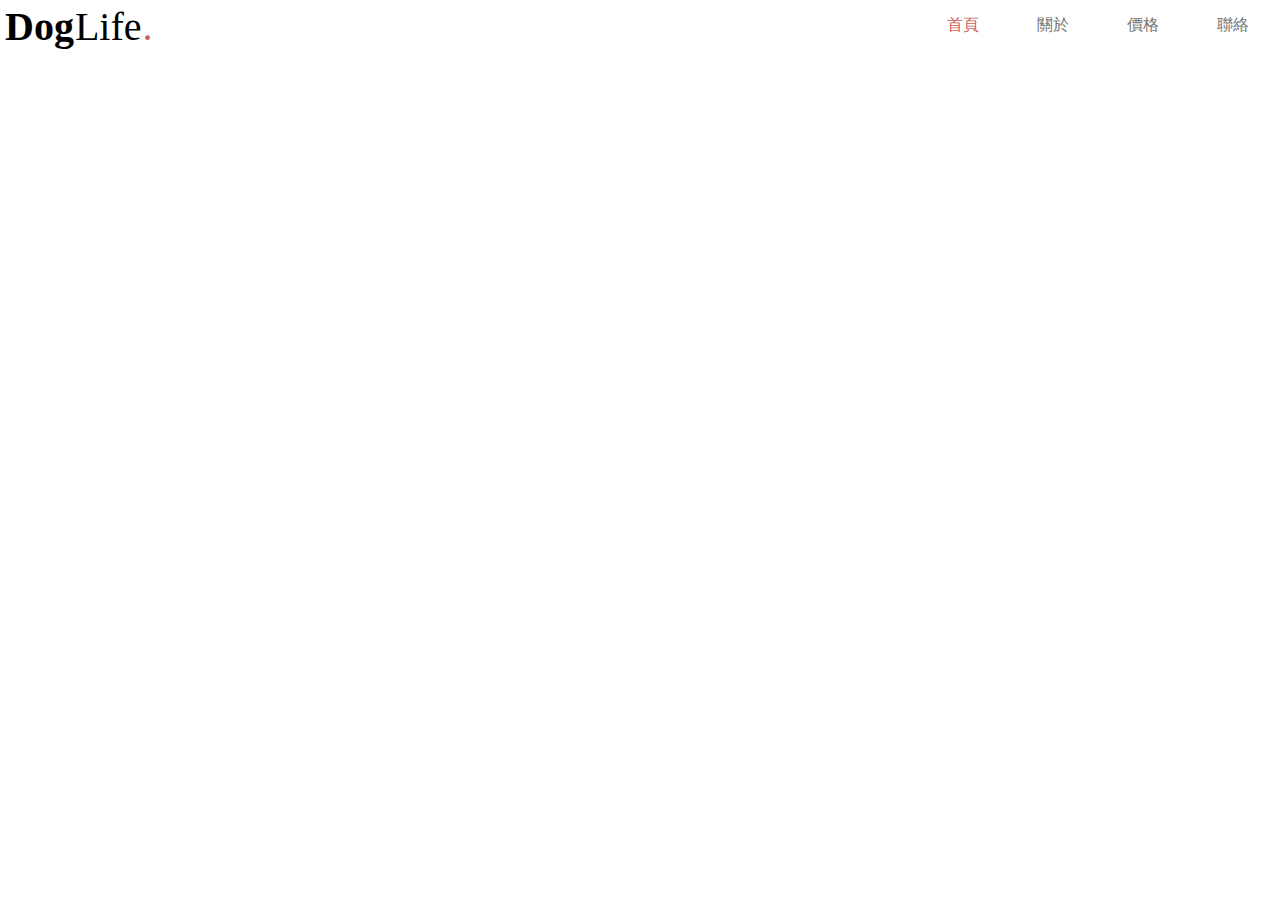
==== index.html @ d6ff0e01 "index.pug include" ====
<!DOCTYPE html>
<html lang="zh">
  <head>
    <meta charset="UTF-8"/>
    <title>DogLife.</title>
  </head>
  <body></body>
  <link rel="stylesheet" href="nav.css"/>
  <div class="nav"><span class="logo"><span class="big">Dog</span>Life<span class="red">.</span></span>
    <ul>
      <li><a class="red" href="#">首頁</a> </li>
      <li><a href="#">關於</a></li>
      <li><a href="#">價格</a></li>
      <li><a href="#">聯絡</a></li>
    </ul>
  </div>
</html>
---- nav.css ----
* {
    border: 0.5px solid rgba(0, 0, 0, 0);
    box-sizing: border-box;
    padding: 0;
    margin: 0;
    font-family: 微軟正黑體;
}
.nav ul {
    float: right;
}
.nav ul li {
    list-style: none;
    display: inline-block;
    padding: 10px 25px;
}
.nav .logo {
    font-size: 40px;
}
.nav .logo .big {
    font-weight: 900; 
}
.nav .logo .red, .nav ul li a.red {
    color: indianred;
}
.nav a  {
    text-decoration: none;
    color: #757575;
    font-weight: 500;
}
.nav a:hover {
    color: indianred;
}
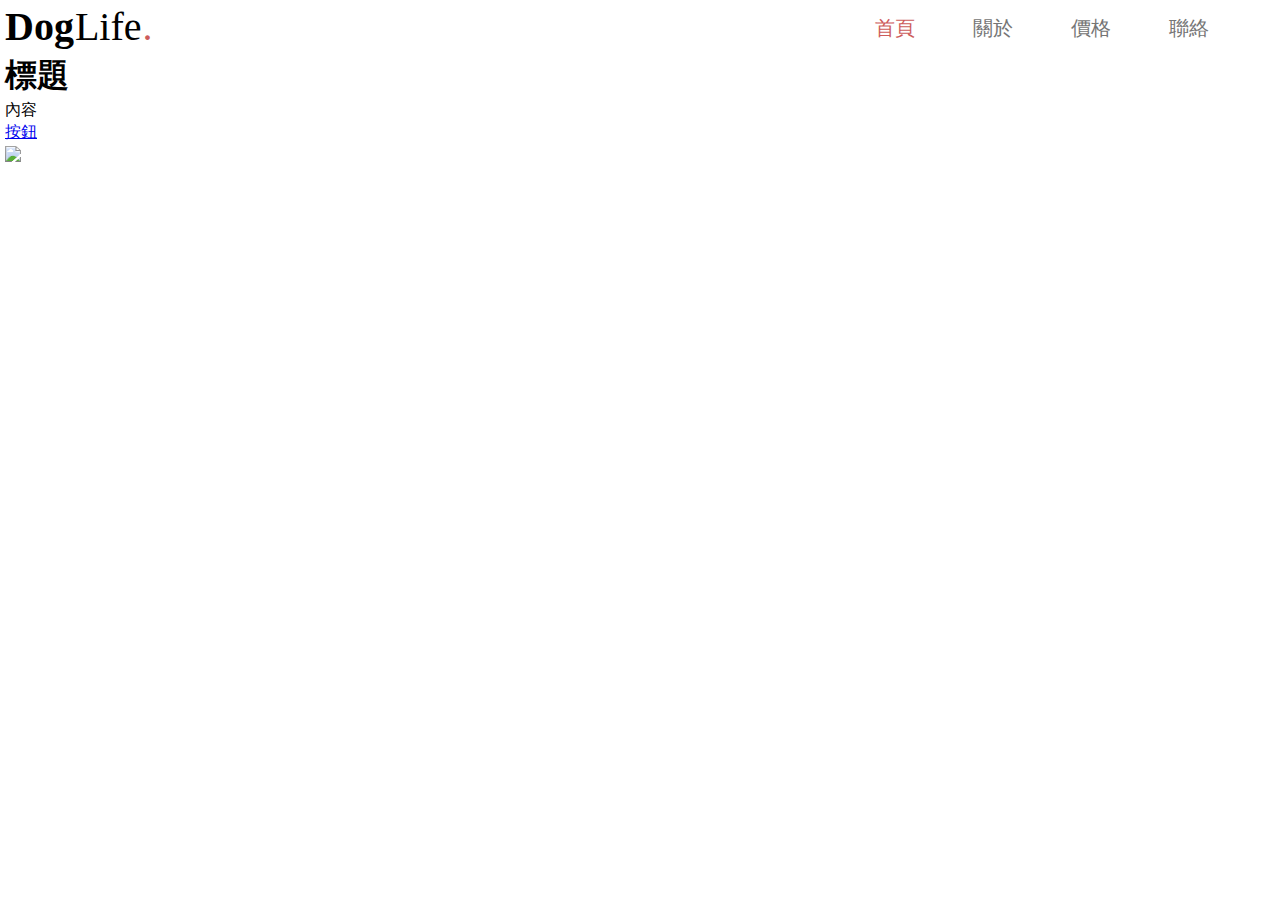
==== commit ff530747: "新增mixin CreateBox連結" ====
--- a/index.html
+++ b/index.html
@@ -4,14 +4,22 @@
     <meta charset="UTF-8"/>
     <title>DogLife.</title>
   </head>
-  <body></body>
-  <link rel="stylesheet" href="nav.css"/>
-  <div class="nav"><span class="logo"><span class="big">Dog</span>Life<span class="red">.</span></span>
-    <ul>
-      <li><a class="red" href="#">首頁</a> </li>
-      <li><a href="#">關於</a></li>
-      <li><a href="#">價格</a></li>
-      <li><a href="#">聯絡</a></li>
-    </ul>
-  </div>
+  <body>
+    <link rel="stylesheet" href="nav.css"/>
+    <div class="nav"><span class="logo"><span class="big">Dog</span>Life<span class="red">.</span></span>
+      <ul>
+        <li><a class="red" href="#">首頁</a> </li>
+        <li><a href="#">關於</a></li>
+        <li><a href="#">價格</a></li>
+        <li><a href="#">聯絡</a></li>
+      </ul>
+    </div>
+    <div class="box">
+      <div class="content">
+        <h1>標題</h1>
+        <p>內容</p><a href="#">按鈕</a>
+      </div>
+      <div class="picture"><img src="dog1.jpg"/></div>
+    </div>
+  </body>
 </html>--- a/nav.css
+++ b/nav.css
@@ -7,11 +7,13 @@
 }
 .nav ul {
     float: right;
+    margin-right: 40px;
 }
 .nav ul li {
     list-style: none;
     display: inline-block;
     padding: 10px 25px;
+    font-size: 20px;
 }
 .nav .logo {
     font-size: 40px;
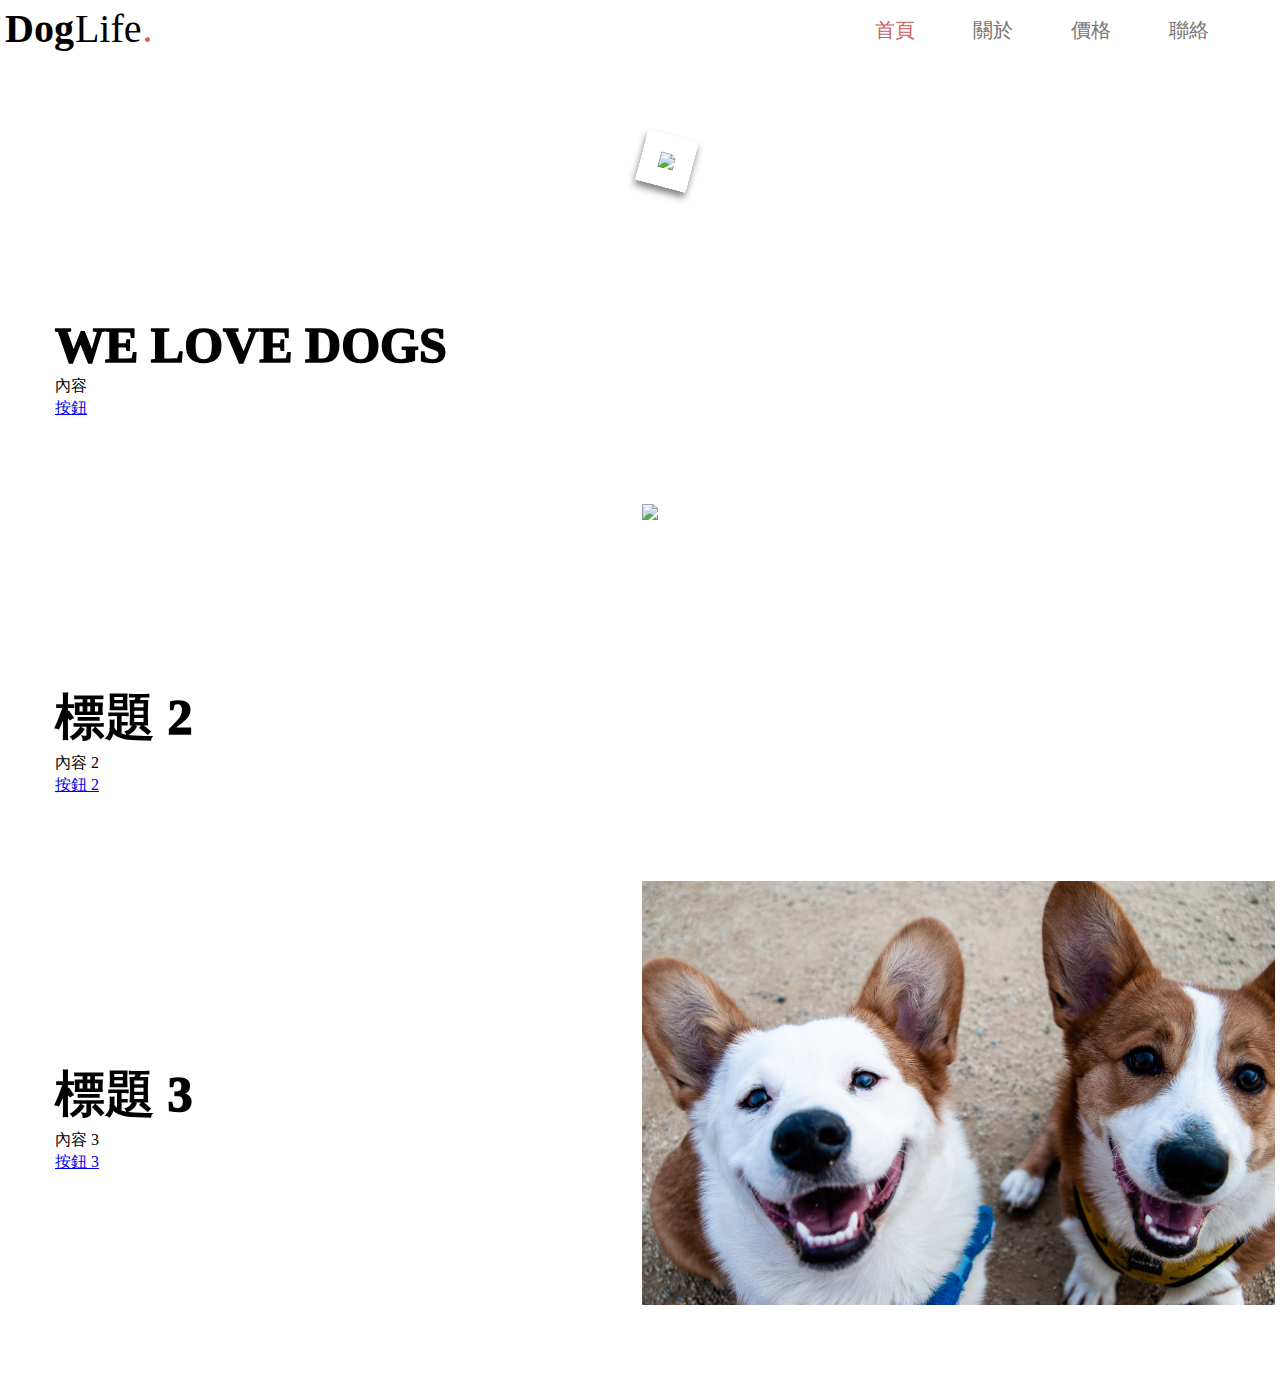
==== commit 1c22987c: "版面調整、置中對齊與變形 - 旋轉" ====
--- a/index.html
+++ b/index.html
@@ -4,6 +4,9 @@
     <meta charset="UTF-8"/>
     <title>DogLife.</title>
   </head>
+  <main>
+    <link rel="stylesheet" href="index.css"/>
+  </main>
   <body>
     <link rel="stylesheet" href="nav.css"/>
     <div class="nav"><span class="logo"><span class="big">Dog</span>Life<span class="red">.</span></span>
@@ -16,10 +19,24 @@
     </div>
     <div class="box">
       <div class="content">
-        <h1>標題</h1>
+        <h1>WE LOVE DOGS</h1>
         <p>內容</p><a href="#">按鈕</a>
       </div>
       <div class="picture"><img src="dog1.jpg"/></div>
     </div>
+    <div class="box">
+      <div class="content">
+        <h1>標題 2</h1>
+        <p>內容 2</p><a href="#">按鈕 2</a>
+      </div>
+      <div class="picture"><img src="dog2.jpg"/></div>
+    </div>
+    <div class="box">
+      <div class="content">
+        <h1>標題 3</h1>
+        <p>內容 3</p><a href="#">按鈕 3</a>
+      </div>
+      <div class="picture"><img src="dog3.jpg"/></div>
+    </div>
   </body>
 </html>--- a/index.css
+++ b/index.css
@@ -0,0 +1,27 @@
+.box {
+    display: grid;
+    grid-template-columns: 50% 50%;
+    margin: 80px 0;
+}
+main {
+    width: 80%;
+    margin: 0 auto; 
+}
+.box .picture img {
+    width: 100%;
+}
+.box .content {
+    margin-top: 180px;
+    margin-left: 50px;
+}
+.box .content h1 {
+    font-size: 50px;
+    font-weight: 990;
+}
+
+.box .picture img[src="dog1.jpg"] {
+    box-shadow: 0px 5px 7px rgba(0, 0, 0, 0.5);
+    border: 18px solid white;
+    width: 70%;
+    transform: rotate(15deg);
+}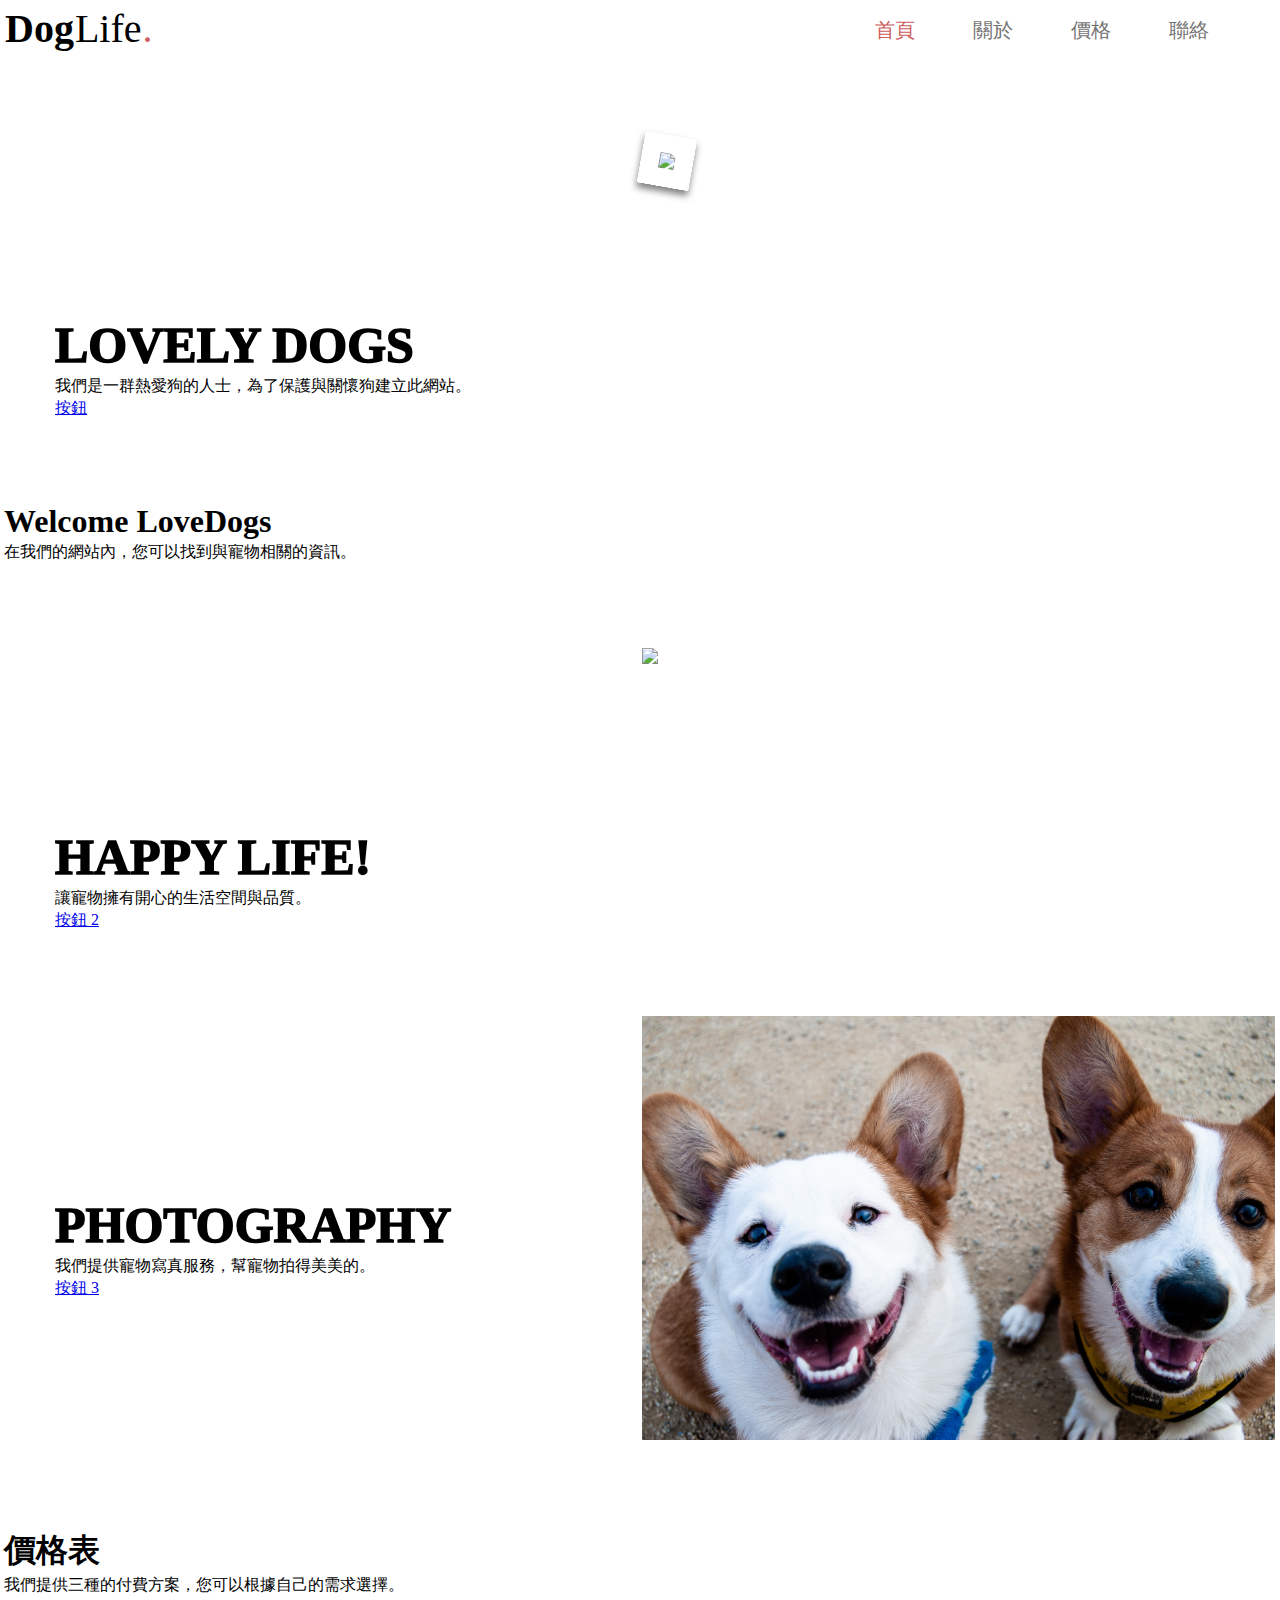
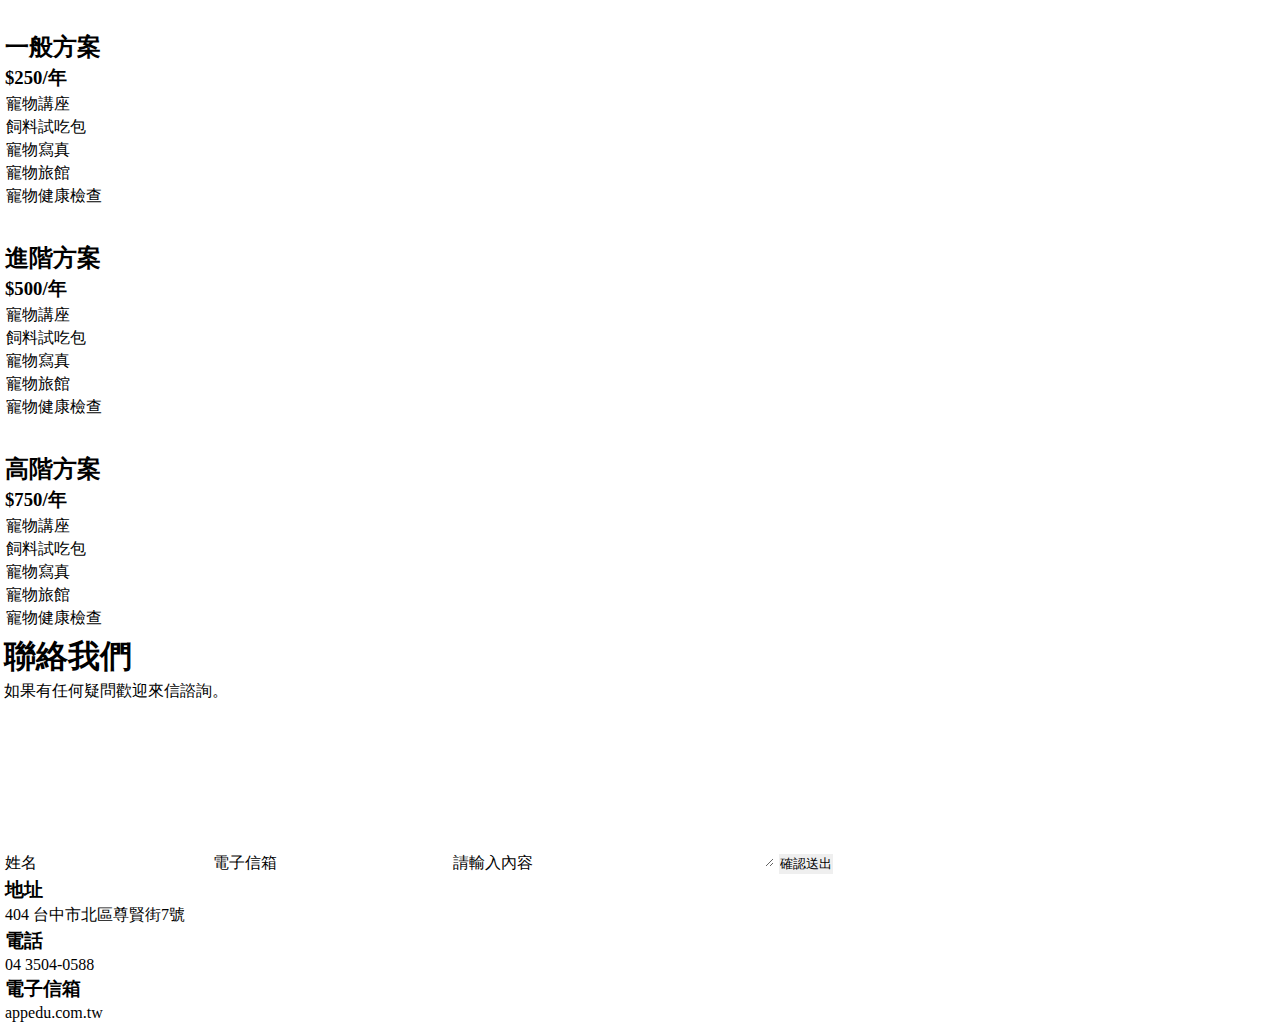
==== commit f386b184: "聯絡我們區塊完成" ====
--- a/index.html
+++ b/index.html
@@ -19,24 +19,90 @@
     </div>
     <div class="box">
       <div class="content">
-        <h1>WE LOVE DOGS</h1>
-        <p>內容</p><a href="#">按鈕</a>
+        <h1>LOVELY DOGS</h1>
+        <p>我們是一群熱愛狗的人士，為了保護與關懷狗建立此網站。</p><a href="#">按鈕</a>
       </div>
       <div class="picture"><img src="dog1.jpg"/></div>
     </div>
+    <div class="title">
+      <h1>Welcome LoveDogs</h1>
+      <p>在我們的網站內，您可以找到與寵物相關的資訊。</p>
+    </div>
     <div class="box">
       <div class="content">
-        <h1>標題 2</h1>
-        <p>內容 2</p><a href="#">按鈕 2</a>
+        <h1>HAPPY LIFE!</h1>
+        <p>讓寵物擁有開心的生活空間與品質。</p><a href="#">按鈕 2</a>
       </div>
       <div class="picture"><img src="dog2.jpg"/></div>
     </div>
     <div class="box">
       <div class="content">
-        <h1>標題 3</h1>
-        <p>內容 3</p><a href="#">按鈕 3</a>
+        <h1>PHOTOGRAPHY</h1>
+        <p>我們提供寵物寫真服務，幫寵物拍得美美的。</p><a href="#">按鈕 3</a>
       </div>
       <div class="picture"><img src="dog3.jpg"/></div>
     </div>
+    <div class="title">
+      <h1>價格表</h1>
+      <p>我們提供三種的付費方案，您可以根據自己的需求選擇。</p>
+    </div>
+    <div class="priceBox">
+      <div class="basic"><img src="bone.png"/>
+        <h2>一般方案</h2>
+        <h3>$250/年</h3>
+        <ul>
+          <li>寵物講座</li>
+          <li>飼料試吃包</li>
+          <li>寵物寫真</li>
+          <li>寵物旅館</li>
+          <li>寵物健康檢查</li>
+        </ul>
+      </div>
+      <div class="premium"><img src="bone.png"/><img src="bone.png"/>
+        <h2>進階方案</h2>
+        <h3>$500/年</h3>
+        <ul>
+          <li>寵物講座</li>
+          <li>飼料試吃包</li>
+          <li>寵物寫真</li>
+          <li>寵物旅館</li>
+          <li>寵物健康檢查</li>
+        </ul>
+      </div>
+      <div class="pro"><img src="bone.png"/><img src="bone.png"/><img src="bone.png"/>
+        <h2>高階方案</h2>
+        <h3>$750/年</h3>
+        <ul>
+          <li>寵物講座</li>
+          <li>飼料試吃包</li>
+          <li>寵物寫真</li>
+          <li>寵物旅館</li>
+          <li>寵物健康檢查</li>
+        </ul>
+      </div>
+    </div>
+    <div class="title">
+      <h1>聯絡我們</h1>
+      <p>如果有任何疑問歡迎來信諮詢。</p>
+    </div>
+    <div class="contact">
+      <form>
+        <label for="name">姓名</label>
+        <input type="text" id="name"/>
+        <label for="email">電子信箱</label>
+        <input type="email" id="email"/>
+        <label for="message">請輸入內容</label>
+        <textarea name="message" cols="30" rows="10"></textarea>
+        <input type="submit" value="確認送出"/>
+      </form>
+      <div class="text">
+        <h3>地址</h3>
+        <p>404 台中市北區尊賢街7號</p>
+        <h3>電話</h3>
+        <p>04 3504-0588</p>
+        <h3>電子信箱</h3>
+        <p> appedu.com.tw    </p>
+      </div>
+    </div>
   </body>
 </html>--- a/index.css
+++ b/index.css
@@ -23,5 +23,5 @@
     box-shadow: 0px 5px 7px rgba(0, 0, 0, 0.5);
     border: 18px solid white;
     width: 70%;
-    transform: rotate(15deg);
+    transform: rotate(10deg);
 }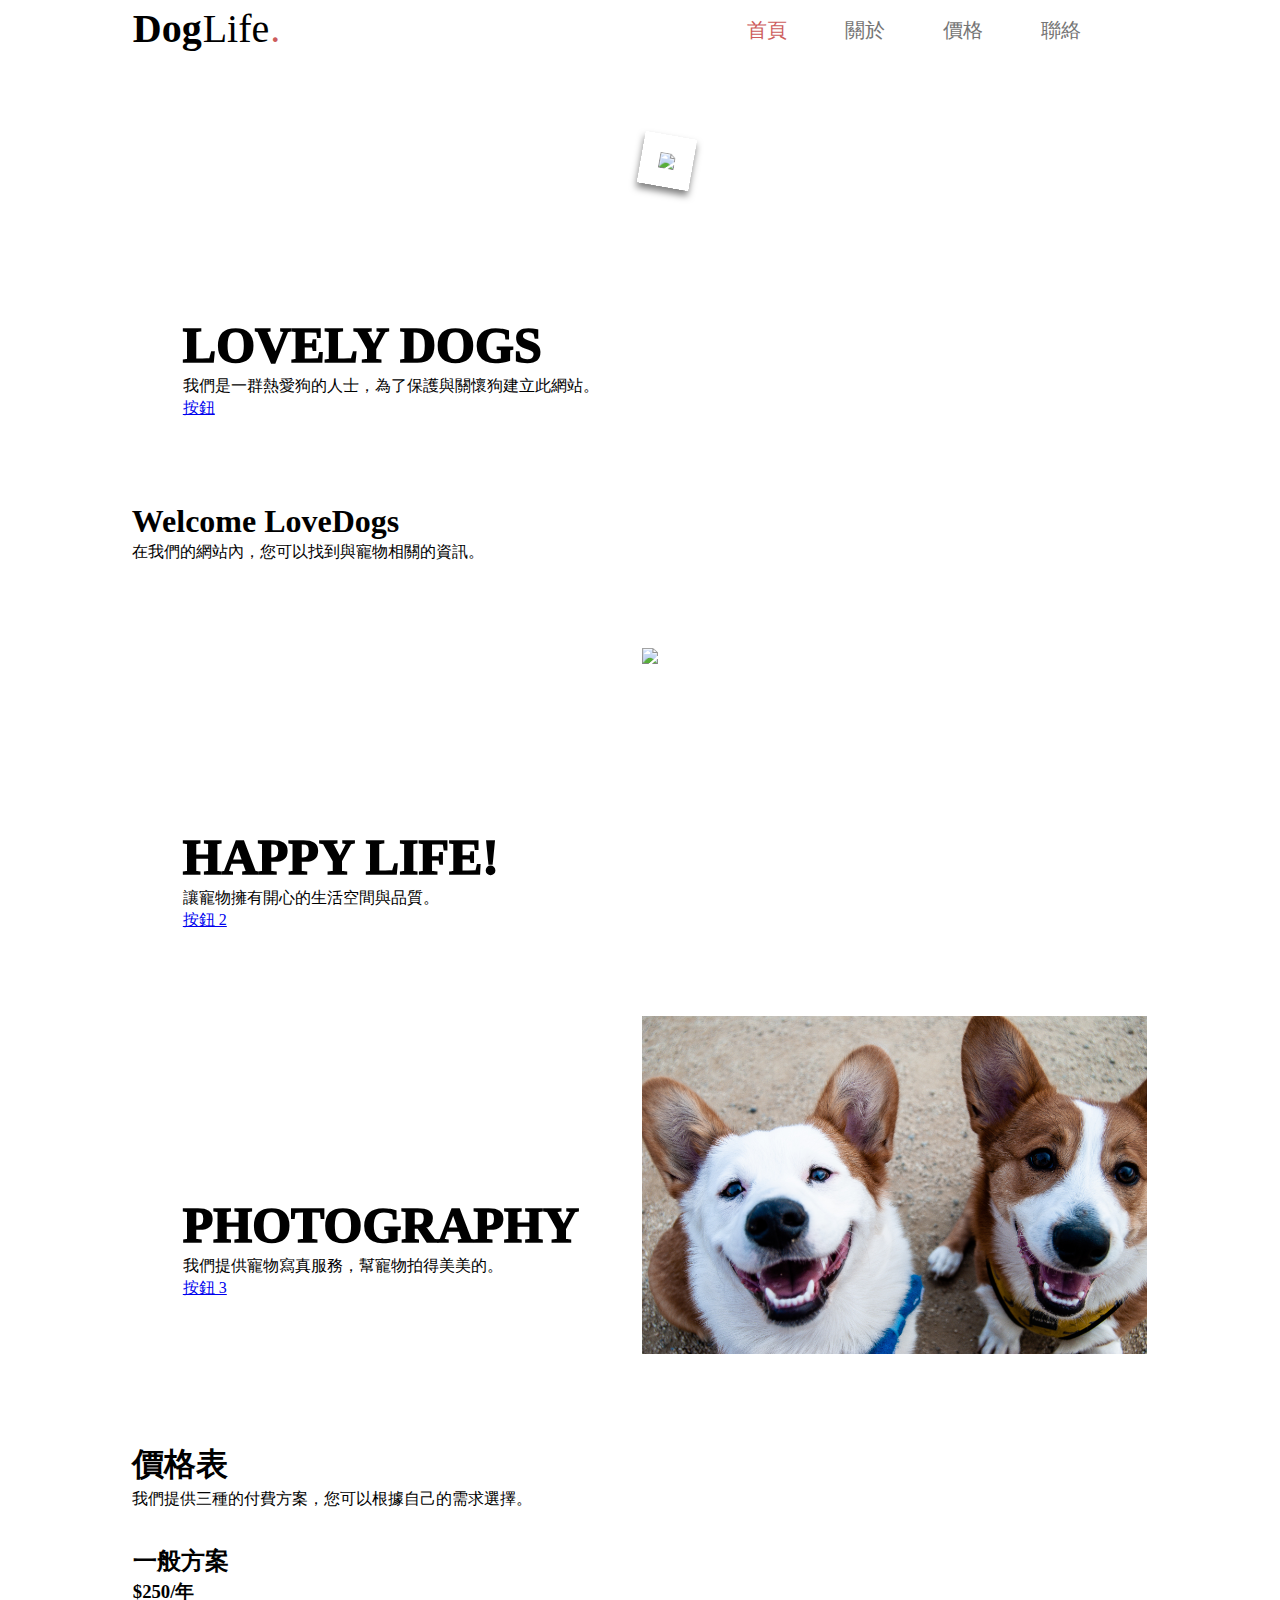
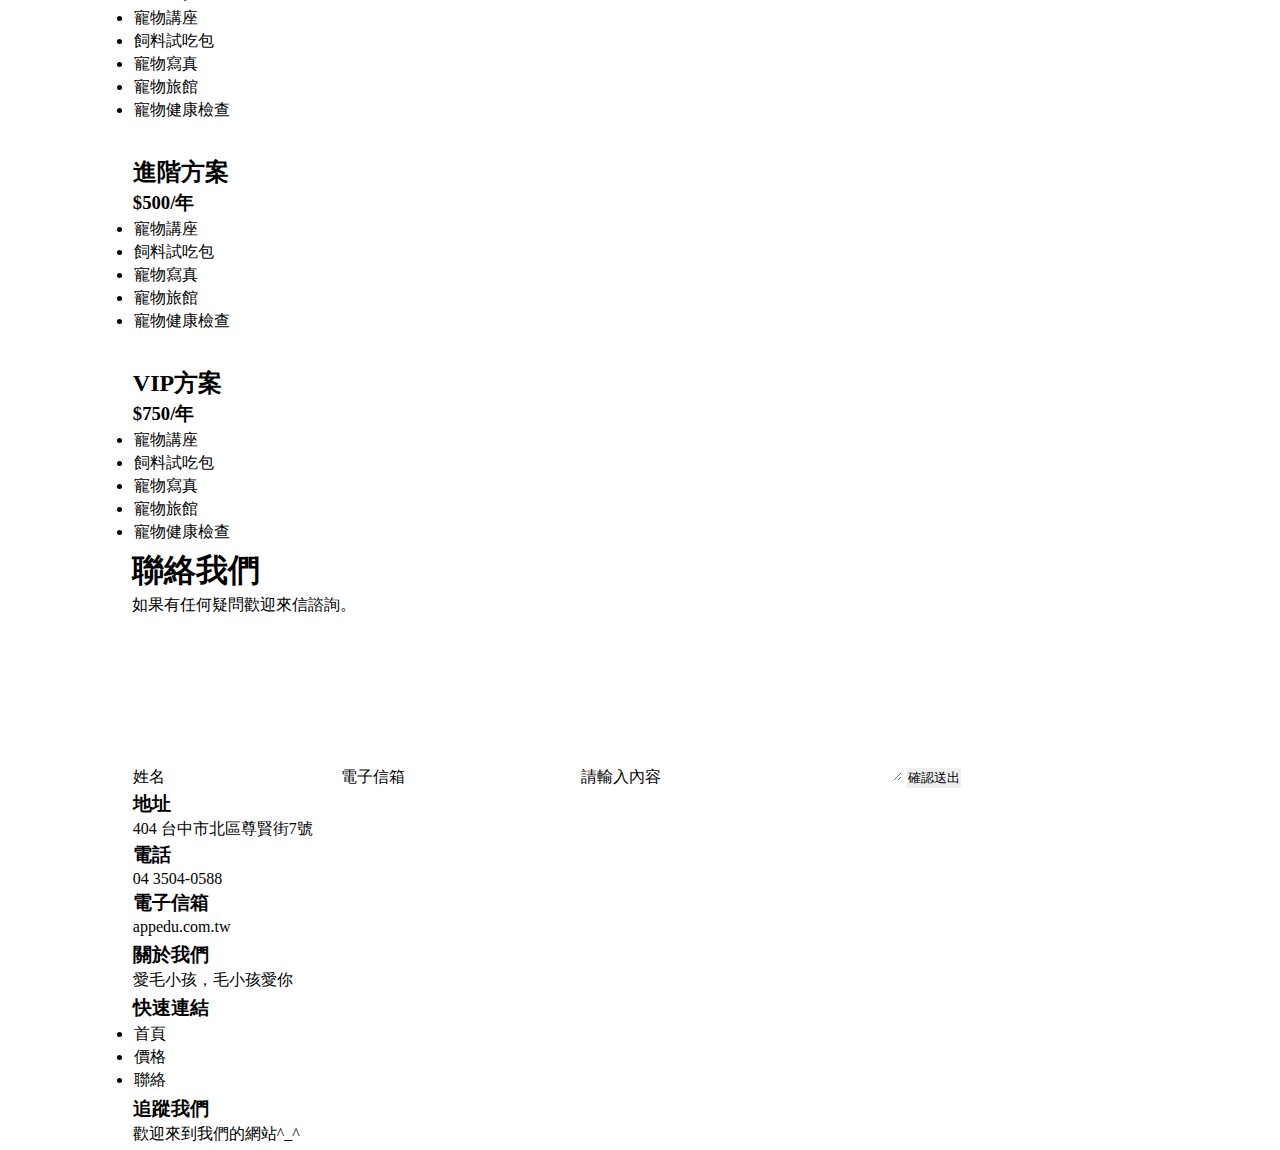
==== commit 6ad46740: "footer區塊完成" ====
--- a/index.html
+++ b/index.html
@@ -70,7 +70,7 @@
         </ul>
       </div>
       <div class="pro"><img src="bone.png"/><img src="bone.png"/><img src="bone.png"/>
-        <h2>高階方案</h2>
+        <h2>VIP方案</h2>
         <h3>$750/年</h3>
         <ul>
           <li>寵物講座</li>
@@ -104,5 +104,23 @@
         <p> appedu.com.tw    </p>
       </div>
     </div>
+    <footer>
+      <div class="smallBox">
+        <h3>關於我們</h3>
+        <p>愛毛小孩，毛小孩愛你</p>
+      </div>
+      <div class="smallBox">
+        <h3>快速連結</h3>
+        <ul> 
+          <li>首頁</li>
+          <li>價格</li>
+          <li>聯絡</li>
+        </ul>
+      </div>
+      <div class="smallBox">
+        <h3>追蹤我們</h3>
+        <p>歡迎來到我們的網站^_^   </p>
+      </div>
+    </footer>
   </body>
 </html>--- a/index.css
+++ b/index.css
@@ -3,7 +3,7 @@
     grid-template-columns: 50% 50%;
     margin: 80px 0;
 }
-main {
+body {
     width: 80%;
     margin: 0 auto; 
 }
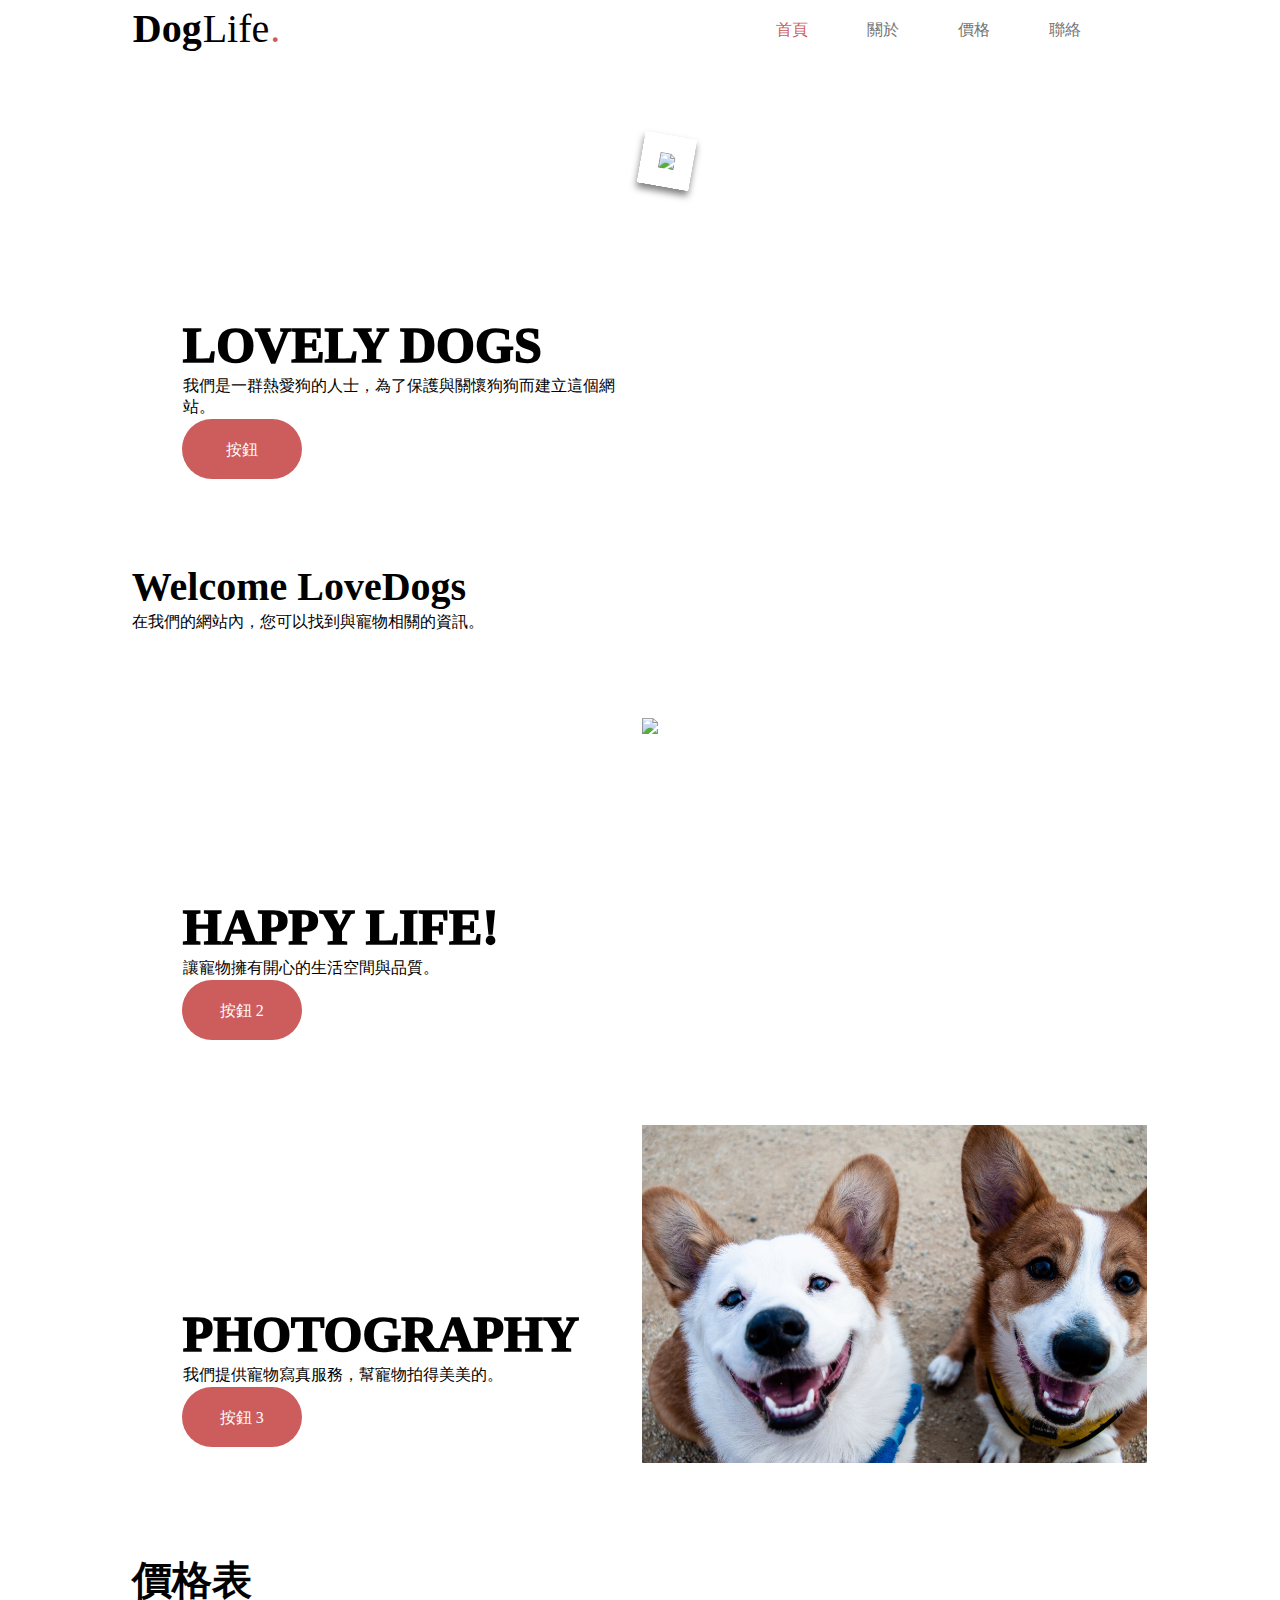
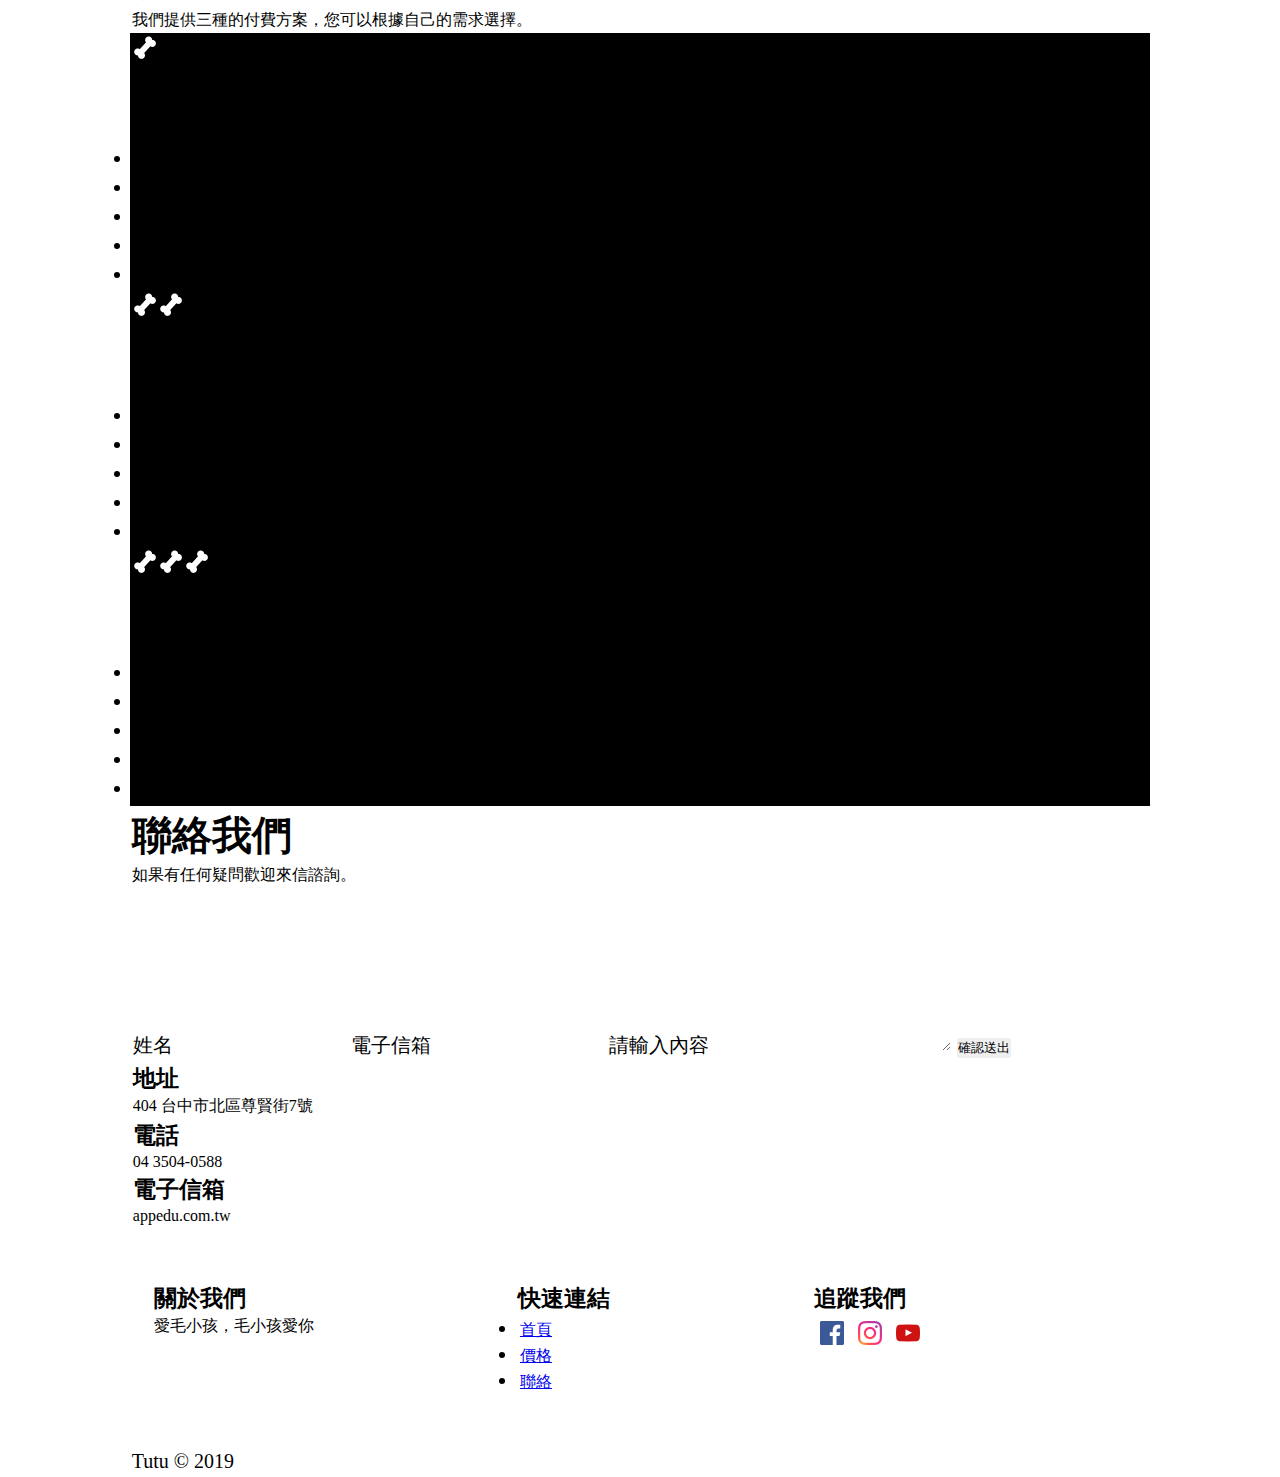
==== commit 90cdccfd: "完成按鈕css" ====
--- a/index.html
+++ b/index.html
@@ -20,7 +20,7 @@
     <div class="box">
       <div class="content">
         <h1>LOVELY DOGS</h1>
-        <p>我們是一群熱愛狗的人士，為了保護與關懷狗建立此網站。</p><a href="#">按鈕</a>
+        <p>我們是一群熱愛狗的人士，為了保護與關懷狗狗而建立這個網站。</p><a class="button" href="#">按鈕</a>
       </div>
       <div class="picture"><img src="dog1.jpg"/></div>
     </div>
@@ -31,14 +31,14 @@
     <div class="box">
       <div class="content">
         <h1>HAPPY LIFE!</h1>
-        <p>讓寵物擁有開心的生活空間與品質。</p><a href="#">按鈕 2</a>
+        <p>讓寵物擁有開心的生活空間與品質。</p><a class="button" href="#">按鈕 2</a>
       </div>
       <div class="picture"><img src="dog2.jpg"/></div>
     </div>
     <div class="box">
       <div class="content">
         <h1>PHOTOGRAPHY</h1>
-        <p>我們提供寵物寫真服務，幫寵物拍得美美的。</p><a href="#">按鈕 3</a>
+        <p>我們提供寵物寫真服務，幫寵物拍得美美的。</p><a class="button" href="#">按鈕 3</a>
       </div>
       <div class="picture"><img src="dog3.jpg"/></div>
     </div>
@@ -105,22 +105,25 @@
       </div>
     </div>
     <footer>
-      <div class="smallBox">
-        <h3>關於我們</h3>
-        <p>愛毛小孩，毛小孩愛你</p>
+      <div class="footerBox">
+        <div class="smallBox">
+          <h3>關於我們</h3>
+          <p>愛毛小孩，毛小孩愛你</p>
+        </div>
+        <div class="smallBox">
+          <h3>快速連結</h3>
+          <ul> 
+            <li><a href="#">首頁</a></li>
+            <li><a href="#">價格</a></li>
+            <li><a href="#">聯絡</a></li>
+          </ul>
+        </div>
+        <div class="smallBox">
+          <h3>追蹤我們</h3><a href="#"><img src="fb.png" alt="faebook"/></a><a href="#"><img src="ig.png" alt="instagram"/></a><a href="#"><img src="yt.png" alt="youtube"/></a>
+        </div>
       </div>
-      <div class="smallBox">
-        <h3>快速連結</h3>
-        <ul> 
-          <li>首頁</li>
-          <li>價格</li>
-          <li>聯絡</li>
-        </ul>
-      </div>
-      <div class="smallBox">
-        <h3>追蹤我們</h3>
-        <p>歡迎來到我們的網站^_^   </p>
-      </div>
+      <hr/>
+      <div class="copyright">Tutu &copy; 2019</div>
     </footer>
   </body>
 </html>--- a/index.css
+++ b/index.css
@@ -3,10 +3,7 @@
     grid-template-columns: 50% 50%;
     margin: 80px 0;
 }
-body {
-    width: 80%;
-    margin: 0 auto; 
-}
+
 .box .picture img {
     width: 100%;
 }
@@ -24,4 +21,55 @@
     border: 18px solid white;
     width: 70%;
     transform: rotate(10deg);
+}
+
+/* 調整文字大小 */
+body {
+    width: 80%;
+    margin: 0 auto; 
+    font-size: 20px;
+}
+h1 {
+    font-size: 2em;
+}
+p {
+    font-size: 0.8em;
+}
+a {
+    font-size: 0.8em;
+}
+
+
+/* 價格區 */
+.priceBox {
+    background-color: #000;
+}
+
+/* footer */
+.footerBox {
+    display: grid;
+    grid-template-columns: auto auto auto;
+    margin: 50px 20px;
+}
+
+.smallBox img {
+    margin: 5px;
+}
+
+/* 按鈕 */
+.button {
+    display: inline-block;
+    background-color: indianred;
+    width: 120px;
+    height: 60px;
+    line-height: 60px;
+    text-align: center;
+    border-radius: 60px; 
+    color: #fff;
+    text-decoration: none;
+    font-size: 16px;
+}
+
+.button:hover {
+    background-color: #333;
 }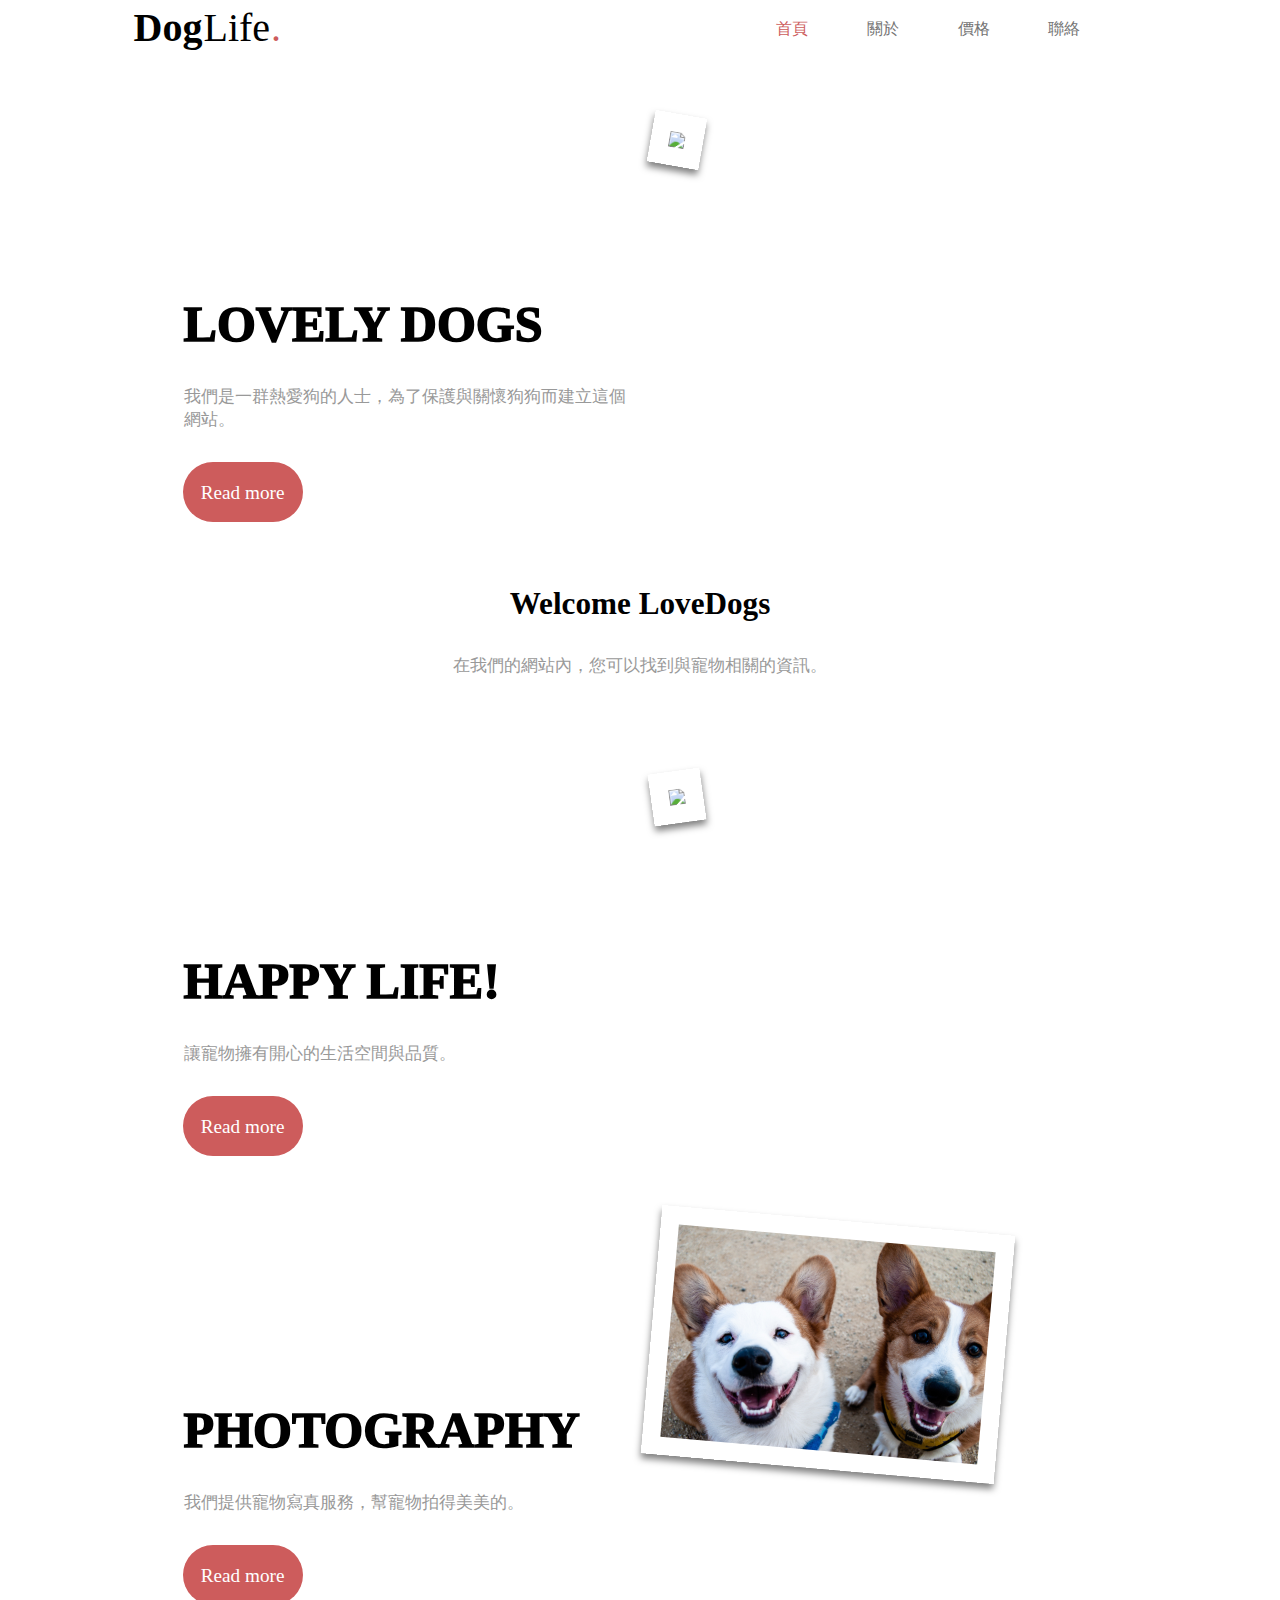
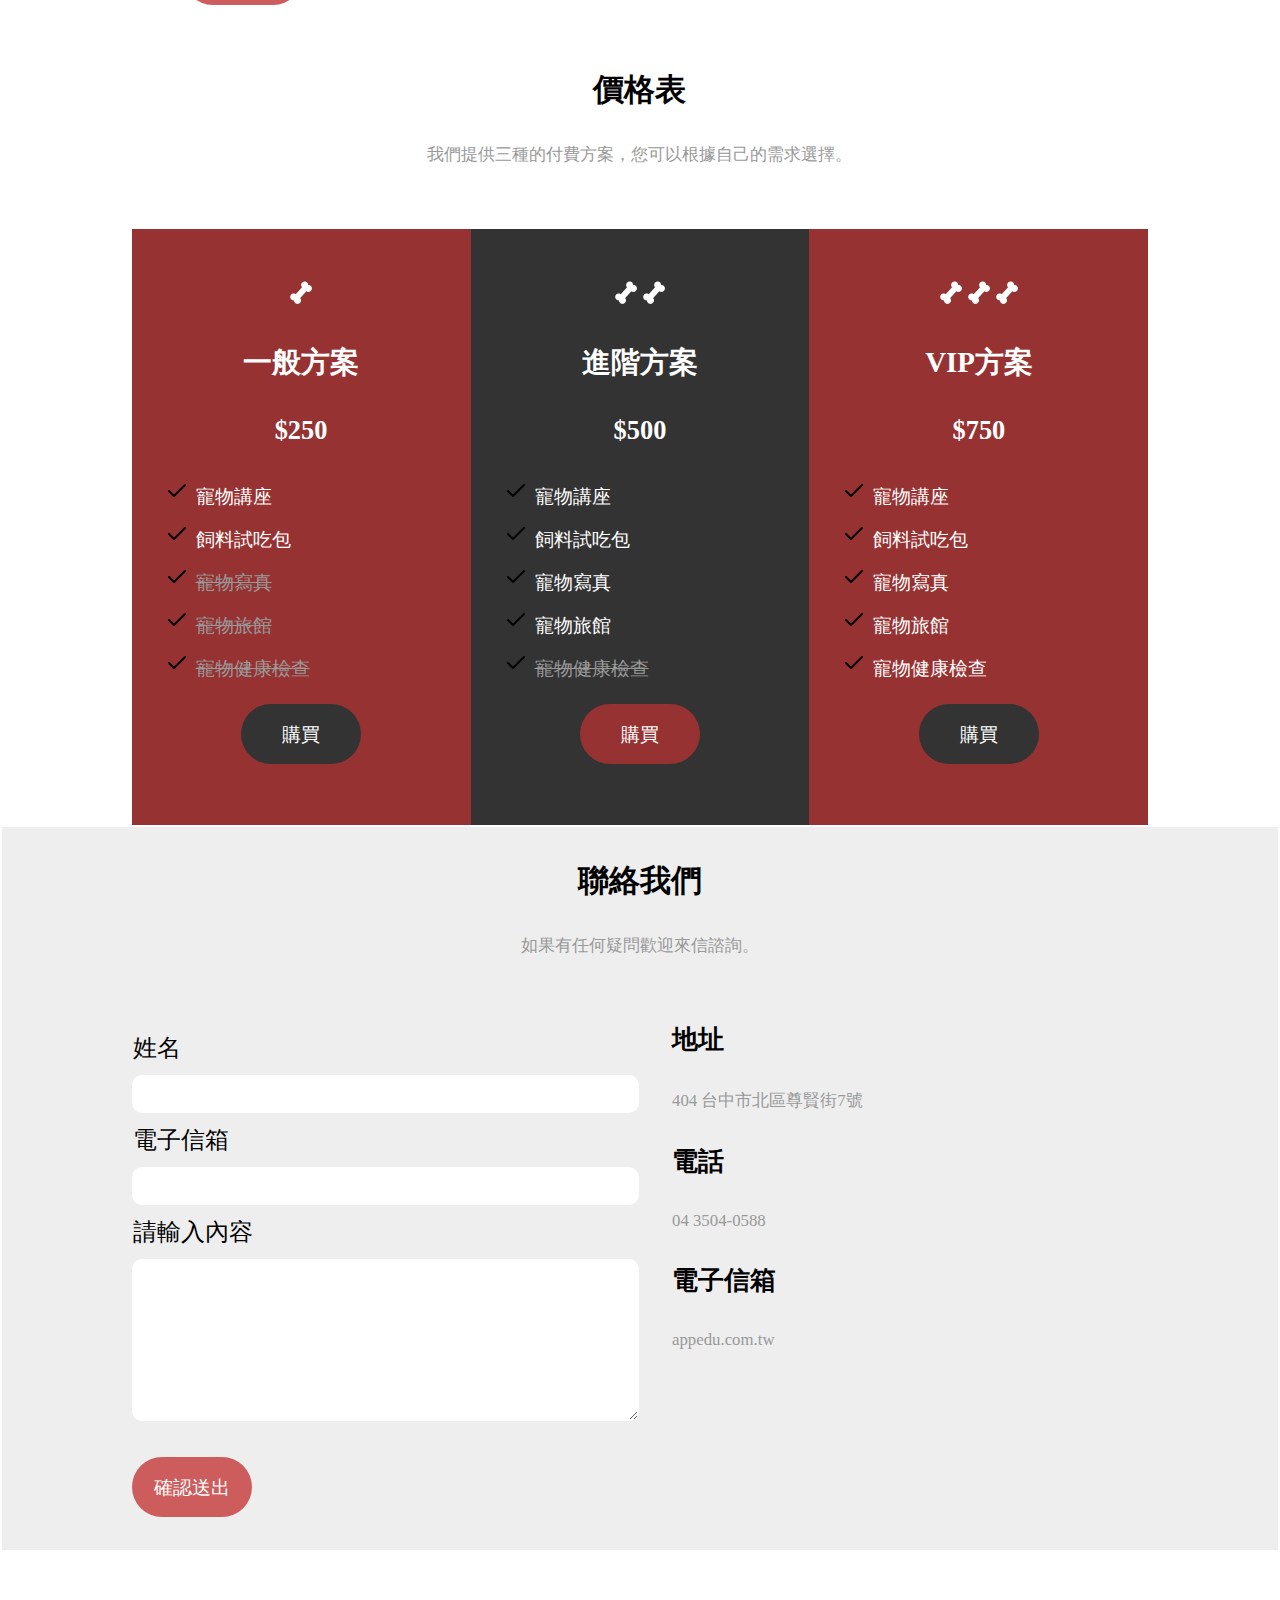
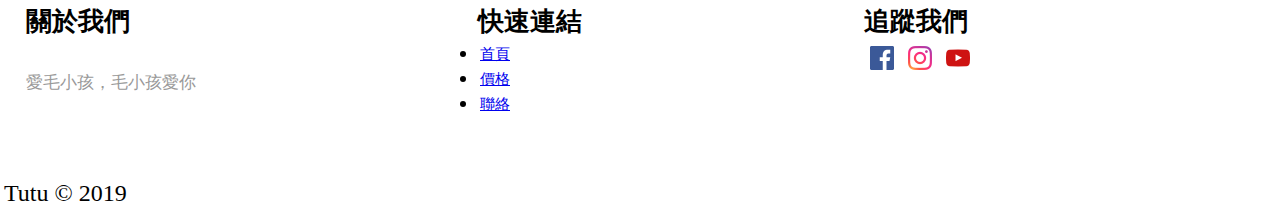
==== commit c7bf1fab: "完成表單 價格區塊" ====
--- a/index.html
+++ b/index.html
@@ -2,106 +2,108 @@
 <html lang="zh">
   <head>
     <meta charset="UTF-8"/>
-    <title>DogLife.</title>
+    <title>DogLife.</title><link rel="stylesheet" href="https://unpkg.com/aos@next/dist/aos.css" />
+    <link rel="stylesheet" href="index.css"/>
   </head>
-  <main>
-    <link rel="stylesheet" href="index.css"/>
-  </main>
   <body>
-    <link rel="stylesheet" href="nav.css"/>
-    <div class="nav"><span class="logo"><span class="big">Dog</span>Life<span class="red">.</span></span>
-      <ul>
-        <li><a class="red" href="#">首頁</a> </li>
-        <li><a href="#">關於</a></li>
-        <li><a href="#">價格</a></li>
-        <li><a href="#">聯絡</a></li>
-      </ul>
-    </div>
-    <div class="box">
-      <div class="content">
-        <h1>LOVELY DOGS</h1>
-        <p>我們是一群熱愛狗的人士，為了保護與關懷狗狗而建立這個網站。</p><a class="button" href="#">按鈕</a>
-      </div>
-      <div class="picture"><img src="dog1.jpg"/></div>
-    </div>
-    <div class="title">
-      <h1>Welcome LoveDogs</h1>
-      <p>在我們的網站內，您可以找到與寵物相關的資訊。</p>
-    </div>
-    <div class="box">
-      <div class="content">
-        <h1>HAPPY LIFE!</h1>
-        <p>讓寵物擁有開心的生活空間與品質。</p><a class="button" href="#">按鈕 2</a>
-      </div>
-      <div class="picture"><img src="dog2.jpg"/></div>
-    </div>
-    <div class="box">
-      <div class="content">
-        <h1>PHOTOGRAPHY</h1>
-        <p>我們提供寵物寫真服務，幫寵物拍得美美的。</p><a class="button" href="#">按鈕 3</a>
-      </div>
-      <div class="picture"><img src="dog3.jpg"/></div>
-    </div>
-    <div class="title">
-      <h1>價格表</h1>
-      <p>我們提供三種的付費方案，您可以根據自己的需求選擇。</p>
-    </div>
-    <div class="priceBox">
-      <div class="basic"><img src="bone.png"/>
-        <h2>一般方案</h2>
-        <h3>$250/年</h3>
+    <div class="main">
+      <link rel="stylesheet" href="nav.css"/>
+      <div class="nav"><span class="logo"><span class="big">Dog</span>Life<span class="red">.</span></span>
         <ul>
-          <li>寵物講座</li>
-          <li>飼料試吃包</li>
-          <li>寵物寫真</li>
-          <li>寵物旅館</li>
-          <li>寵物健康檢查</li>
+          <li><a class="red" href="#">首頁</a> </li>
+          <li><a href="#">關於</a></li>
+          <li><a href="#">價格</a></li>
+          <li><a href="#">聯絡</a></li>
         </ul>
       </div>
-      <div class="premium"><img src="bone.png"/><img src="bone.png"/>
-        <h2>進階方案</h2>
-        <h3>$500/年</h3>
-        <ul>
-          <li>寵物講座</li>
-          <li>飼料試吃包</li>
-          <li>寵物寫真</li>
-          <li>寵物旅館</li>
-          <li>寵物健康檢查</li>
-        </ul>
+      <div class="box">
+        <div class="content">
+          <h1>LOVELY DOGS</h1>
+          <p>我們是一群熱愛狗的人士，為了保護與關懷狗狗而建立這個網站。</p><a class="button" href="#">Read more</a>
+        </div>
+        <div class="picture"><img src="dog1.jpg"/></div>
       </div>
-      <div class="pro"><img src="bone.png"/><img src="bone.png"/><img src="bone.png"/>
-        <h2>VIP方案</h2>
-        <h3>$750/年</h3>
-        <ul>
-          <li>寵物講座</li>
-          <li>飼料試吃包</li>
-          <li>寵物寫真</li>
-          <li>寵物旅館</li>
-          <li>寵物健康檢查</li>
-        </ul>
+      <div class="title">
+        <h1>Welcome LoveDogs</h1>
+        <p>在我們的網站內，您可以找到與寵物相關的資訊。</p>
+      </div>
+      <div class="box">
+        <div class="content">
+          <h1>HAPPY LIFE!</h1>
+          <p>讓寵物擁有開心的生活空間與品質。</p><a class="button" href="#">Read more</a>
+        </div>
+        <div class="picture"><img src="dog2.jpg"/></div>
+      </div>
+      <div class="box">
+        <div class="content">
+          <h1>PHOTOGRAPHY</h1>
+          <p>我們提供寵物寫真服務，幫寵物拍得美美的。</p><a class="button" href="#">Read more</a>
+        </div>
+        <div class="picture"><img src="dog3.jpg"/></div>
+      </div>
+      <div class="title">
+        <h1>價格表</h1>
+        <p>我們提供三種的付費方案，您可以根據自己的需求選擇。</p>
+      </div>
+      <div class="priceBox">
+        <div class="basic"><span><img src="bone.png"/></span>
+          <h2>一般方案</h2>
+          <h3>$250</h3>
+          <ul>
+            <li>寵物講座</li>
+            <li>飼料試吃包</li>
+            <li>寵物寫真</li>
+            <li>寵物旅館</li>
+            <li>寵物健康檢查</li>
+          </ul><a class="button" href="#">購買</a>
+        </div>
+        <div class="premium"><span><img src="bone.png"/></span><span><img src="bone.png"/></span>
+          <h2>進階方案</h2>
+          <h3>$500</h3>
+          <ul>
+            <li>寵物講座</li>
+            <li>飼料試吃包</li>
+            <li>寵物寫真</li>
+            <li>寵物旅館</li>
+            <li>寵物健康檢查</li>
+          </ul><a class="button" href="#">購買</a>
+        </div>
+        <div class="pro"><span><img src="bone.png"/></span><span><img src="bone.png"/></span><span><img src="bone.png"/></span>
+          <h2>VIP方案</h2>
+          <h3>$750</h3>
+          <ul>
+            <li>寵物講座</li>
+            <li>飼料試吃包</li>
+            <li>寵物寫真</li>
+            <li>寵物旅館</li>
+            <li>寵物健康檢查</li>
+          </ul><a class="button" href="#">購買</a>
+        </div>
       </div>
     </div>
-    <div class="title">
-      <h1>聯絡我們</h1>
-      <p>如果有任何疑問歡迎來信諮詢。</p>
-    </div>
-    <div class="contact">
-      <form>
-        <label for="name">姓名</label>
-        <input type="text" id="name"/>
-        <label for="email">電子信箱</label>
-        <input type="email" id="email"/>
-        <label for="message">請輸入內容</label>
-        <textarea name="message" cols="30" rows="10"></textarea>
-        <input type="submit" value="確認送出"/>
-      </form>
-      <div class="text">
-        <h3>地址</h3>
-        <p>404 台中市北區尊賢街7號</p>
-        <h3>電話</h3>
-        <p>04 3504-0588</p>
-        <h3>電子信箱</h3>
-        <p> appedu.com.tw    </p>
+    <div class="gray">
+      <div class="title">
+        <h1>聯絡我們</h1>
+        <p>如果有任何疑問歡迎來信諮詢。</p>
+      </div>
+      <div class="contact">
+        <form>
+          <label for="name">姓名</label>
+          <input type="text" id="name"/>
+          <label for="email">電子信箱</label>
+          <input type="email" id="email"/>
+          <label for="message">請輸入內容</label>
+          <textarea name="message" cols="30" rows="10"></textarea>
+          <input class="button" type="submit" value="確認送出"/>
+        </form>
+        <div class="text">
+          <h3>地址</h3>
+          <p>404 台中市北區尊賢街7號</p>
+          <h3>電話</h3>
+          <p>04 3504-0588</p>
+          <h3>電子信箱</h3>
+          <p> appedu.com.tw    </p>
+        </div>
       </div>
     </div>
     <footer>
--- a/index.css
+++ b/index.css
@@ -1,19 +1,17 @@
+.main {
+    width: 80%;
+    margin: 0 auto;
+}
+
 .box {
     display: grid;
     grid-template-columns: 50% 50%;
-    margin: 80px 0;
+    grid-gap: 10px 10px;
+    margin: 60px 0;
 }
 
 .box .picture img {
     width: 100%;
-}
-.box .content {
-    margin-top: 180px;
-    margin-left: 50px;
-}
-.box .content h1 {
-    font-size: 50px;
-    font-weight: 990;
 }
 
 .box .picture img[src="dog1.jpg"] {
@@ -23,26 +21,104 @@
     transform: rotate(10deg);
 }
 
+.box .picture img[src="dog2.jpg"] {
+    box-shadow: 0px 5px 7px rgba(0, 0, 0, 0.5);
+    border: 18px solid white;
+    width: 80%;
+    transform: rotate(-8deg);
+    margin-bottom: 150px;
+}
+
+.box .picture img[src="dog3.jpg"] {
+    box-shadow: 0px 5px 7px rgba(0, 0, 0, 0.5);
+    border: 18px solid white;
+    width: 70%;
+    transform: rotate(5deg);
+}
+
+.box .content {
+    margin-top: 180px;
+    margin-left: 50px;
+}
+.box .content h1 {
+    font-size: 50px;
+    font-weight: 990;
+}
+/* 標題 */
+.title {
+    text-align: center;
+    margin: 30px 0;
+}
+
 /* 調整文字大小 */
 body {
-    width: 80%;
-    margin: 0 auto; 
-    font-size: 20px;
+    font-size: 24px;
 }
 h1 {
-    font-size: 2em;
+    font-size: 1.3em;
+}
+h2 {
+    font-size: 1.2em;
+}
+h3 {
+    font-size: 1.1em;
 }
 p {
+    font-size: 0.7em;
+    padding: 30px 0;
+    color: #999
+}
+a {
+    font-size: 1em;
     font-size: 0.8em;
 }
-a {
+ul {
     font-size: 0.8em;
 }
 
-
 /* 價格區 */
 .priceBox {
-    background-color: #000;
+    display: grid;
+    grid-template-columns: auto auto auto;
+}
+.priceBox h2 {
+    margin: 30px 0;
+}
+.priceBox h3 {
+    margin: 20px 0;
+}
+.priceBox h3 span:nth-child(n+2) {
+    font-size: 20px;
+}
+.priceBox ul li {
+    margin: 10px 0;
+}
+.priceBox a {
+    margin: 10px 0;
+}
+.priceBox div{
+    background-color: rgb(150, 50, 50);
+    color: white;
+    text-align: center;
+    padding: 50px 30px;
+}
+.priceBox div ul {
+    list-style-image: url(check.png);
+    list-style-position: inside;
+    text-align: left;
+}
+.priceBox .premium {
+    background-color: #333;
+}
+.priceBox a {
+    background-color: #333;
+}
+.priceBox .premium a {
+    background-color: rgb(150, 50, 50);
+}
+.priceBox .basic ul li:nth-child(n+3), .priceBox .premium ul li:nth-child(n+5)  {
+    text-decoration: line-through;
+    color: #999;
 }
 
 /* footer */
@@ -67,9 +143,49 @@
     border-radius: 60px; 
     color: #fff;
     text-decoration: none;
-    font-size: 16px;
+    font-size: 0.8em;
+}
+ul {
+    font-size: 0.8em;
 }
 
 .button:hover {
     background-color: #333;
-}+}
+
+/* 表單 */
+.gray {
+    background-color: #eee;
+}
+.contact {
+    width: 80%;
+    margin: 0 auto;
+    display: grid;
+    grid-template-columns: 50% 50%;
+}
+.contact input {
+    width: 100%;
+    padding: 10px 0;
+    border-radius: 10px;
+}
+.contact label {
+    display: block;
+    margin: 10px 0;
+}
+.contact textarea {
+    width: 100%;
+    border-radius: 10px;
+}
+.contact input[type="submit"] {
+    width: 120px;
+    padding: 0;
+    border-radius: 60px;
+    margin: 30px 0;
+}
+.contact .text {
+    padding: 0 30px;
+} 
+
+
+
+
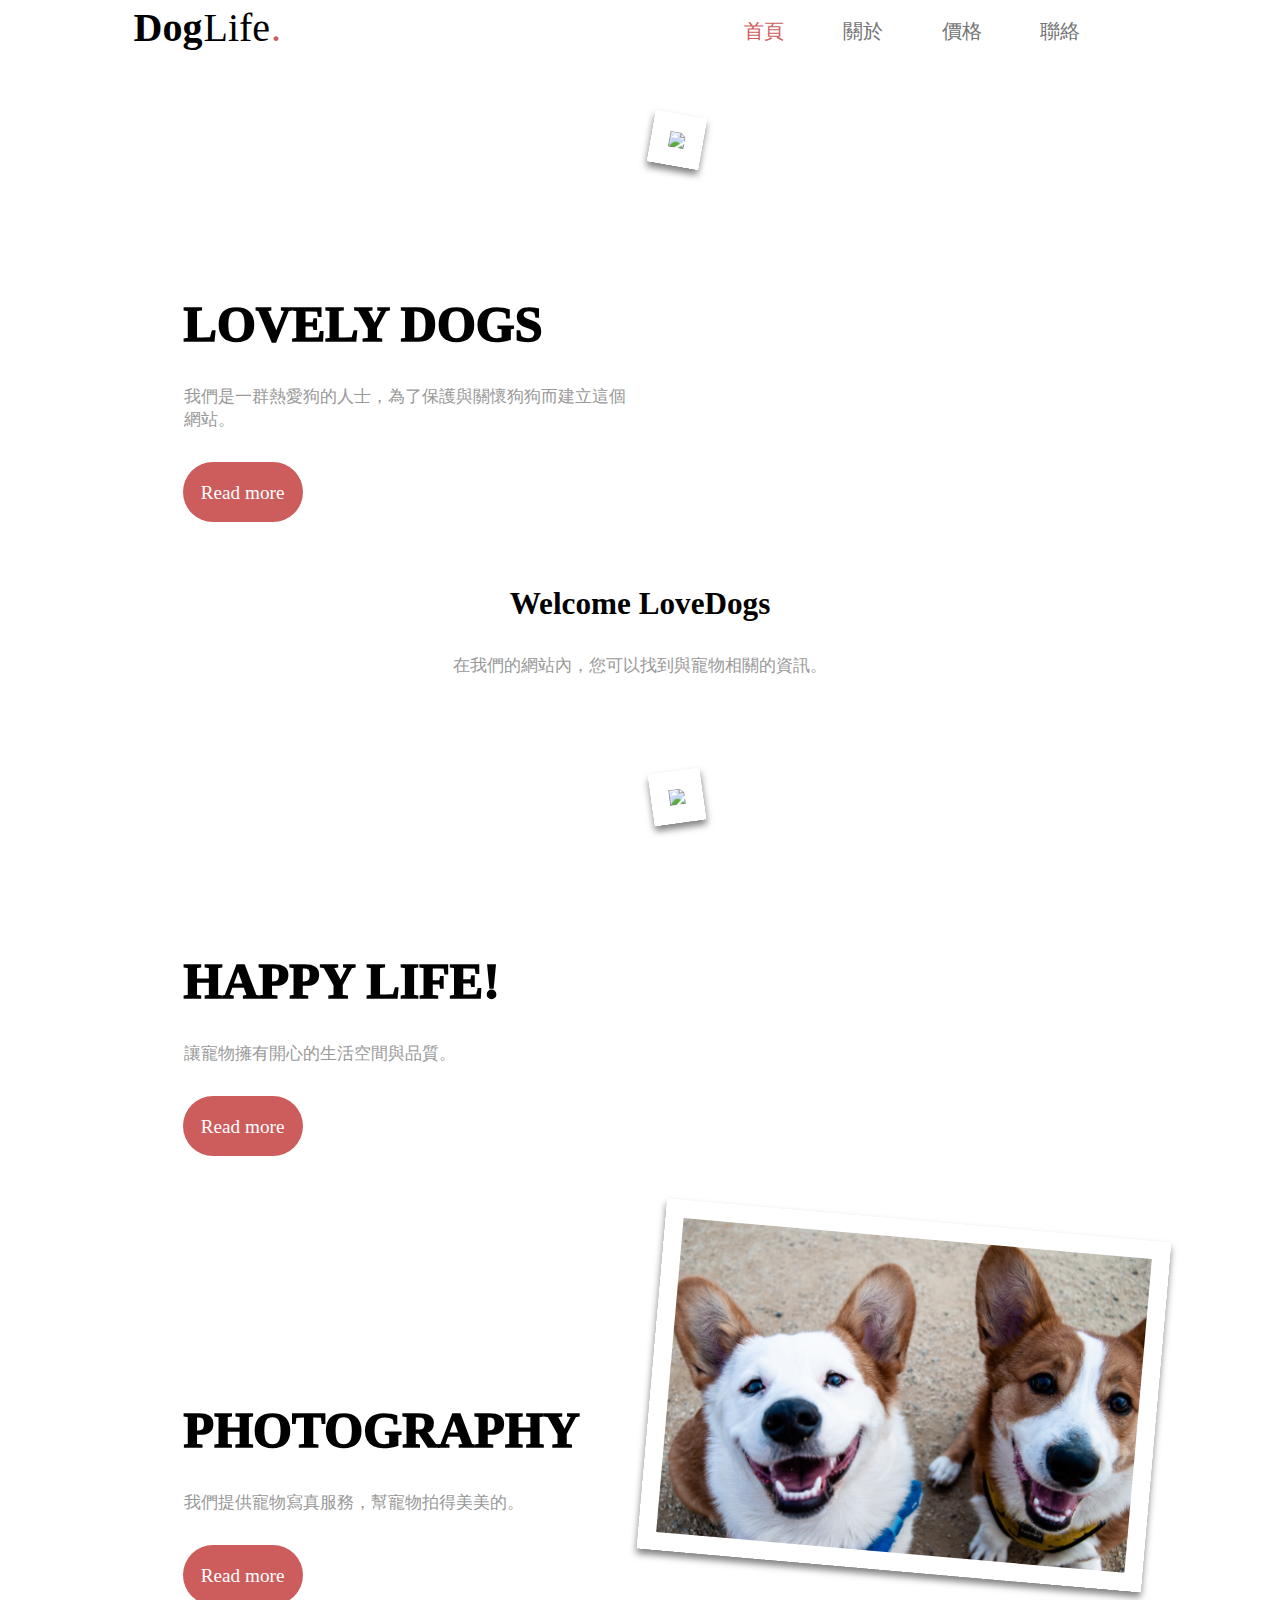
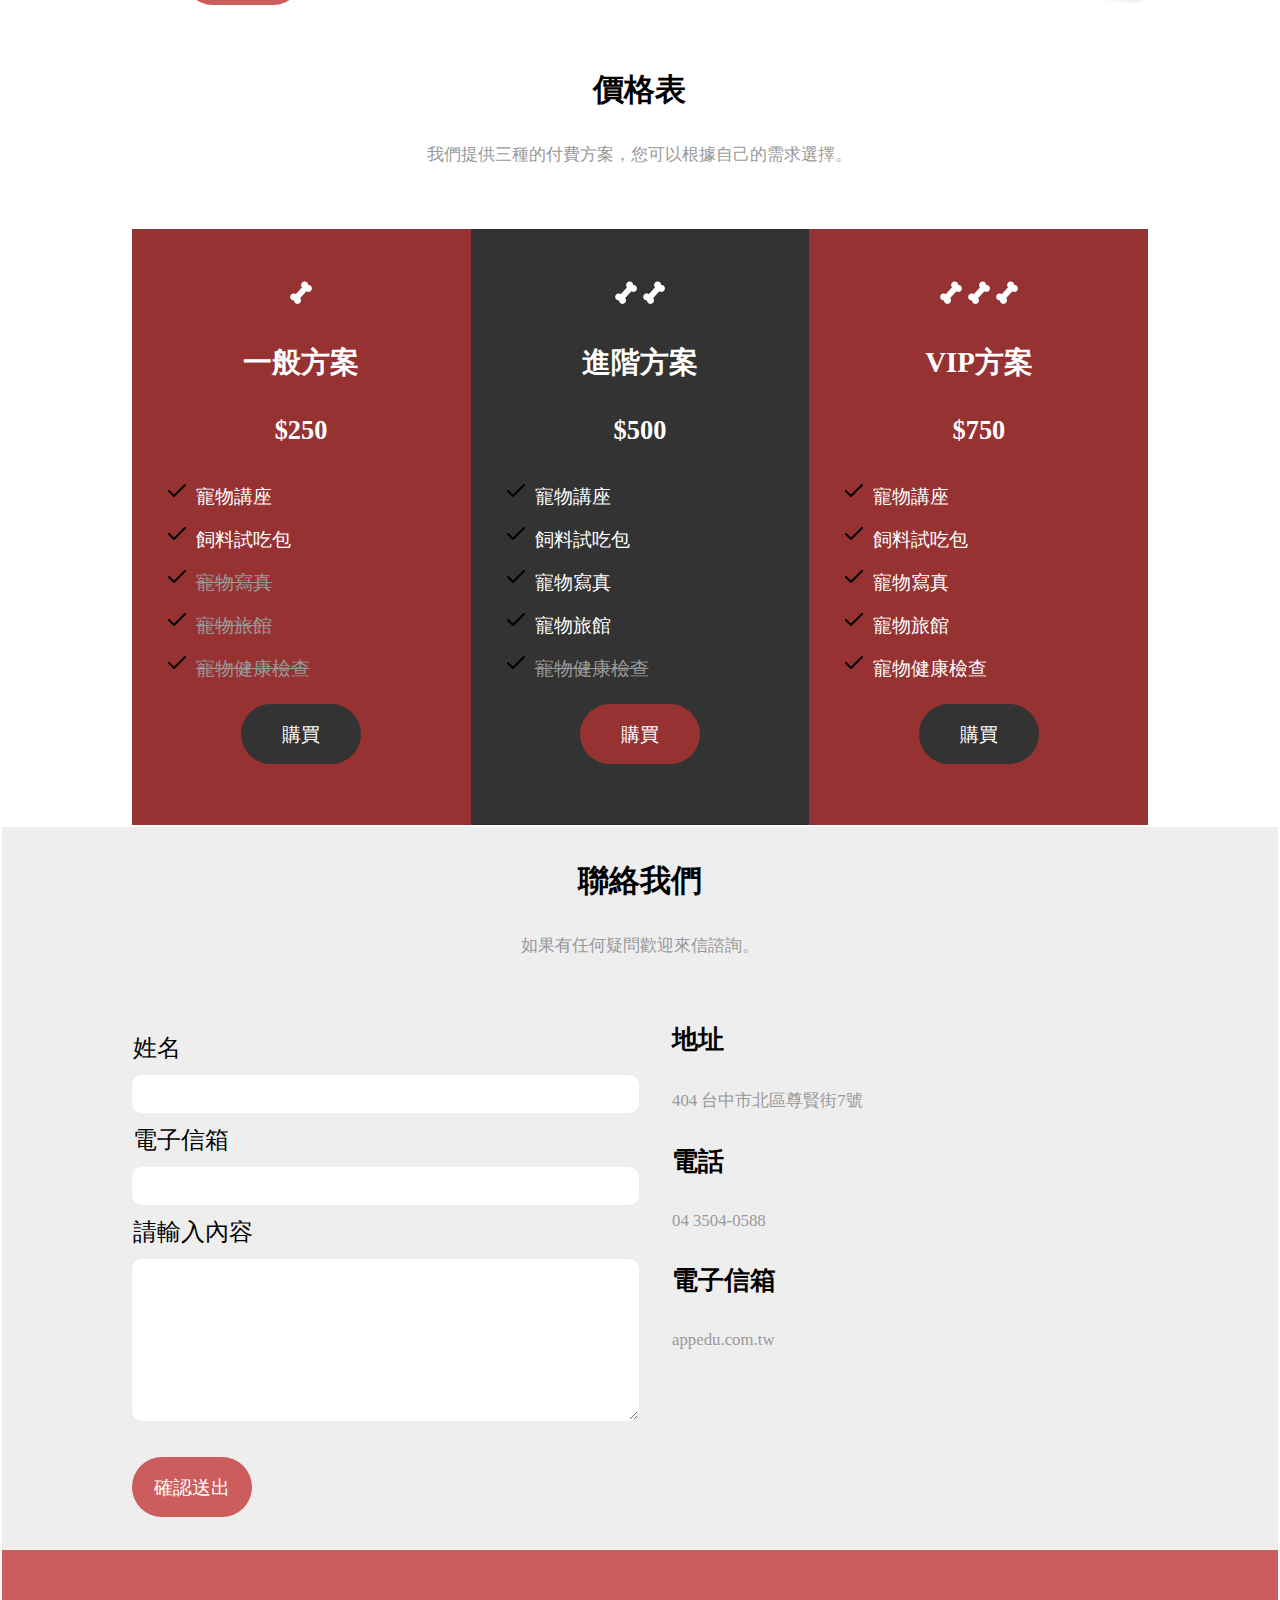
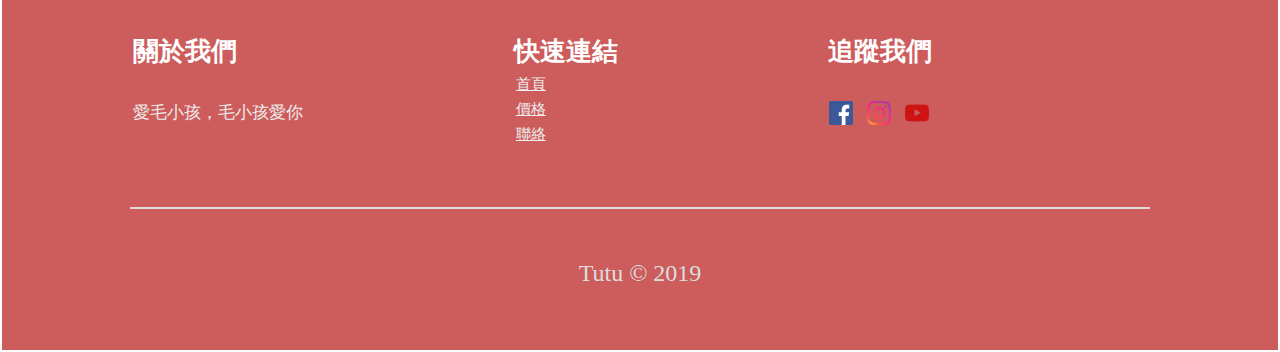
==== commit a54a9903: "完成RWD+格局設置" ====
--- a/index.html
+++ b/index.html
@@ -2,6 +2,7 @@
 <html lang="zh">
   <head>
     <meta charset="UTF-8"/>
+    <meta name="viewport" content="width=device-width, initial-scale=1.0, user-scalable=no"/>
     <title>DogLife.</title><link rel="stylesheet" href="https://unpkg.com/aos@next/dist/aos.css" />
     <link rel="stylesheet" href="index.css"/>
   </head>
--- a/index.css
+++ b/index.css
@@ -24,7 +24,7 @@
 .box .picture img[src="dog2.jpg"] {
     box-shadow: 0px 5px 7px rgba(0, 0, 0, 0.5);
     border: 18px solid white;
-    width: 80%;
+    width: 100%;
     transform: rotate(-8deg);
     margin-bottom: 150px;
 }
@@ -32,7 +32,7 @@
 .box .picture img[src="dog3.jpg"] {
     box-shadow: 0px 5px 7px rgba(0, 0, 0, 0.5);
     border: 18px solid white;
-    width: 70%;
+    width: 100%;
     transform: rotate(5deg);
 }
 
@@ -120,16 +120,11 @@
     text-decoration: line-through;
     color: #999;
 }
-
-/* footer */
-.footerBox {
-    display: grid;
-    grid-template-columns: auto auto auto;
-    margin: 50px 20px;
-}
-
-.smallBox img {
-    margin: 5px;
+.priceBox a:hover {
+    background-color: indianred;
+}
+.priceBox .premium a:hover {
+    background-color: indianred;
 }
 
 /* 按鈕 */
@@ -186,6 +181,82 @@
     padding: 0 30px;
 } 
 
-
-
-
+/* 頁尾 footer */
+footer {
+    background-color: indianred;
+    color: white;
+    height: 400px;
+}
+.footerBox {
+    width: 80%;
+    margin: 0 auto;
+    padding: 50px 0;
+    display: grid;
+    grid-template-columns: auto auto auto;
+}
+footer .footerBox h3 {
+    margin-top: 30px;
+}
+footer .footerBox p, footer .footerBox a {
+    color: #eee;
+}
+footer .footerBox ul {
+    list-style: none;
+}
+footer .footerBox img {
+    padding: 30px 10px 0 0;
+}
+footer hr {
+    background-color: #ddd;
+    height: 1px;
+    width: 80%;
+    margin: 0 auto;
+}
+footer .copyright {
+    color: #ddd;
+    text-align: center;
+    padding-top: 50px;
+} 
+
+.box {
+
+}
+
+/* 手機 */
+@media screen and (max-width: 767px) {
+    .box {
+        grid-template-columns: 100%;
+        text-align: center;
+    } 
+    .box .picture img[src="dog1.jpg"], .picture img[src="dog2.jpg"], .picture img[src="dog3.jpg"] {
+        margin-top: 60px;
+        text-align: center;
+    }   
+    .priceBox {
+        grid-template-columns: auto;
+    }
+    .contact {
+        grid-template-columns: 100%;
+        text-align: center;
+    }
+    .footerBox {
+        grid-template-columns: auto;
+        text-align: center;
+    }
+    footer{
+        height: 700px;
+    }
+}
+/* 平板*/
+@media screen and (max-width: 1023px) and (min-width: 768px) {
+    .box {
+        grid-template-columns: 100%;
+        text-align: center;
+    } 
+    .box .picture img[src="dog1.jpg"], .picture img[src="dog2.jpg"], .picture img[src="dog3.jpg"] {
+        margin-top: 60px;
+    }
+    .priceBox {
+        grid-template-columns: auto auto;
+    }
+}--- a/nav.css
+++ b/nav.css
@@ -13,7 +13,7 @@
     list-style: none;
     display: inline-block;
     padding: 10px 25px;
-    font-size: 20px;
+    font-size: 25px;
 }
 .nav .logo {
     font-size: 40px;
